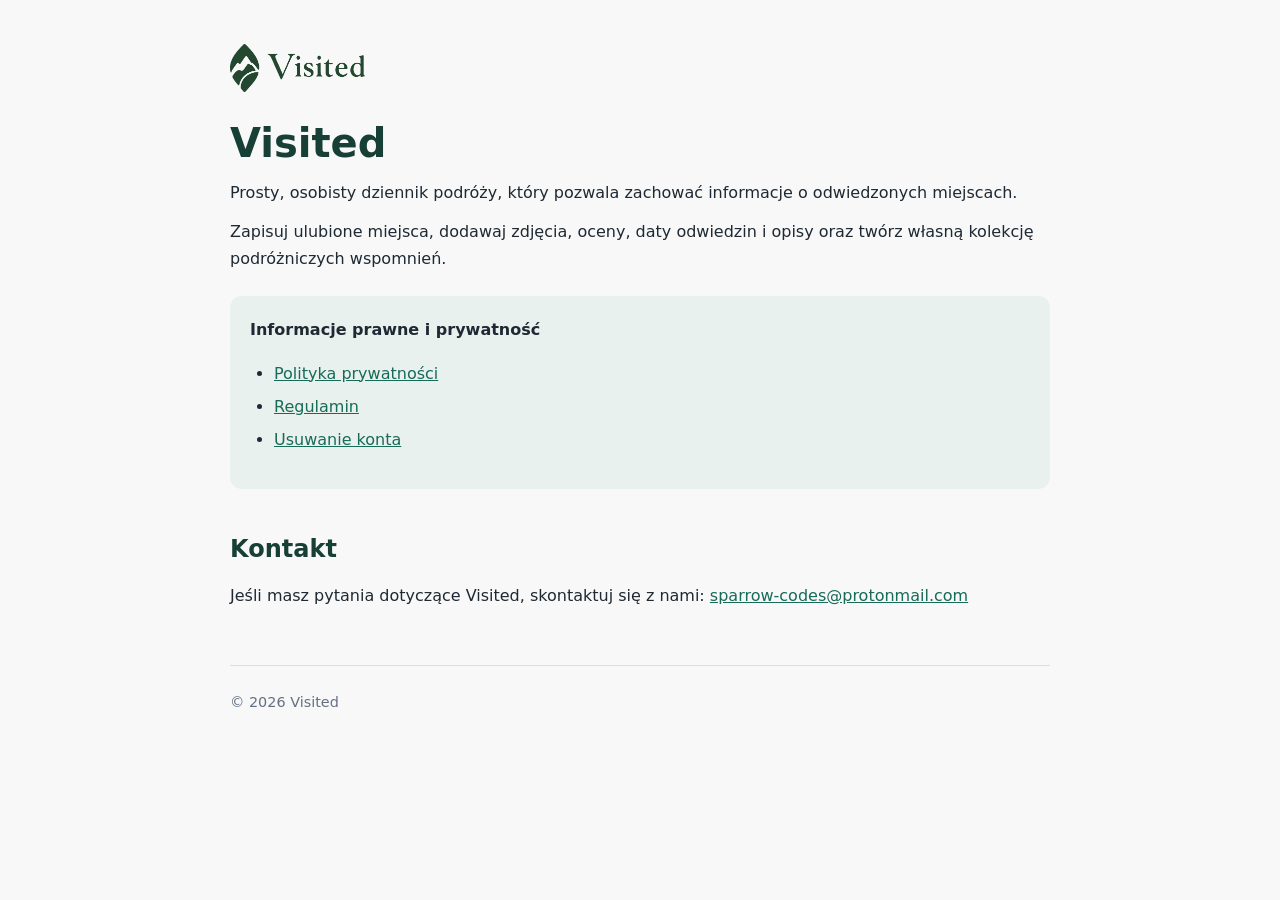
==== pl/index.html @ f60947d7 "Refactor index.html structure and update links for Polish legal pages" ====
<!DOCTYPE html>
<html lang="pl">
<head>
    <meta charset="UTF-8" />
    <meta name="viewport" content="width=device-width, initial-scale=1.0" />

    <title>Visited</title>

    <meta
            name="description"
            content="Visited to osobisty dziennik podróży, w którym możesz zapisywać odwiedzone miejsca, zdjęcia, oceny i wspomnienia."
    />

    <link rel="stylesheet" href="../assets/styles.css" />
</head>

<body>
<main>
    <header class="page-header">
        <img
                class="logo"
                src="../assets/logo.png"
                alt=""
        />
    </header>

    <h1>Visited</h1>

    <p>
        Prosty, osobisty dziennik podróży, który pozwala zachować informacje
        o odwiedzonych miejscach.
    </p>

    <p>
        Zapisuj ulubione miejsca, dodawaj zdjęcia, oceny, daty odwiedzin
        i opisy oraz twórz własną kolekcję podróżniczych wspomnień.
    </p>

    <div class="contact">
        <strong>Informacje prawne i prywatność</strong>

        <ul>
            <li>
                <a href="../privacy/pl">Polityka prywatności</a>
            </li>

            <li>
                <a href="../terms/pl">Regulamin</a>
            </li>

            <li>
                <a href="../delete-account/pl">Usuwanie konta</a>
            </li>
        </ul>
    </div>

    <h2>Kontakt</h2>

    <p>
        Jeśli masz pytania dotyczące Visited, skontaktuj się z nami:
        <a href="mailto:sparrow-codes@protonmail.com">
            sparrow-codes@protonmail.com
        </a>
    </p>

    <footer>
        © 2026 Visited
    </footer>
</main>
</body>
</html>
---- assets/styles.css ----
:root {
    font-family:
            Inter,
            system-ui,
            -apple-system,
            BlinkMacSystemFont,
            "Segoe UI",
            sans-serif;
}

header {
    max-width: 820px;
    margin: 0 auto;
    padding-top: 24px;
}

.logo {
    display: block;
    width: auto;
    height: 3rem;
}

body {
    margin: 0;
    background: #f7f8f7;
    color: #1f2933;
    line-height: 1.7;
}

main {
    max-width: 820px;
    margin: 0 auto;
    padding: 20px 24px 80px;
}

h1 {
    margin-bottom: 8px;
    font-size: 2.5rem;
    line-height: 1.2;
    color: #173f35;
}

h2 {
    margin-top: 40px;
    margin-bottom: 12px;
    font-size: 1.5rem;
    color: #173f35;
}

h3 {
    margin-top: 28px;
    margin-bottom: 8px;
    font-size: 1.1rem;
    color: #1f2933;
}

p {
    margin: 12px 0;
}

ul {
    padding-left: 24px;
}

li {
    margin: 6px 0;
}

a {
    color: #176b57;
}

a:hover {
    text-decoration-thickness: 2px;
}

.meta {
    margin-bottom: 32px;
    color: #667085;
}

.contact {
    padding: 20px;
    margin: 24px 0;
    border-radius: 12px;
    background: #e9f1ee;
}

footer {
    margin-top: 56px;
    padding-top: 24px;
    border-top: 1px solid #d9dfdc;
    color: #667085;
    font-size: 0.9rem;
}

@media (max-width: 600px) {
    main {
        padding: 0 20px 56px 20px;
    }

    header {
        padding: 20px 20px 0 20px;
    }

    h1 {
        font-size: 2rem;
    }

    h2 {
        font-size: 1.3rem;
    }
}
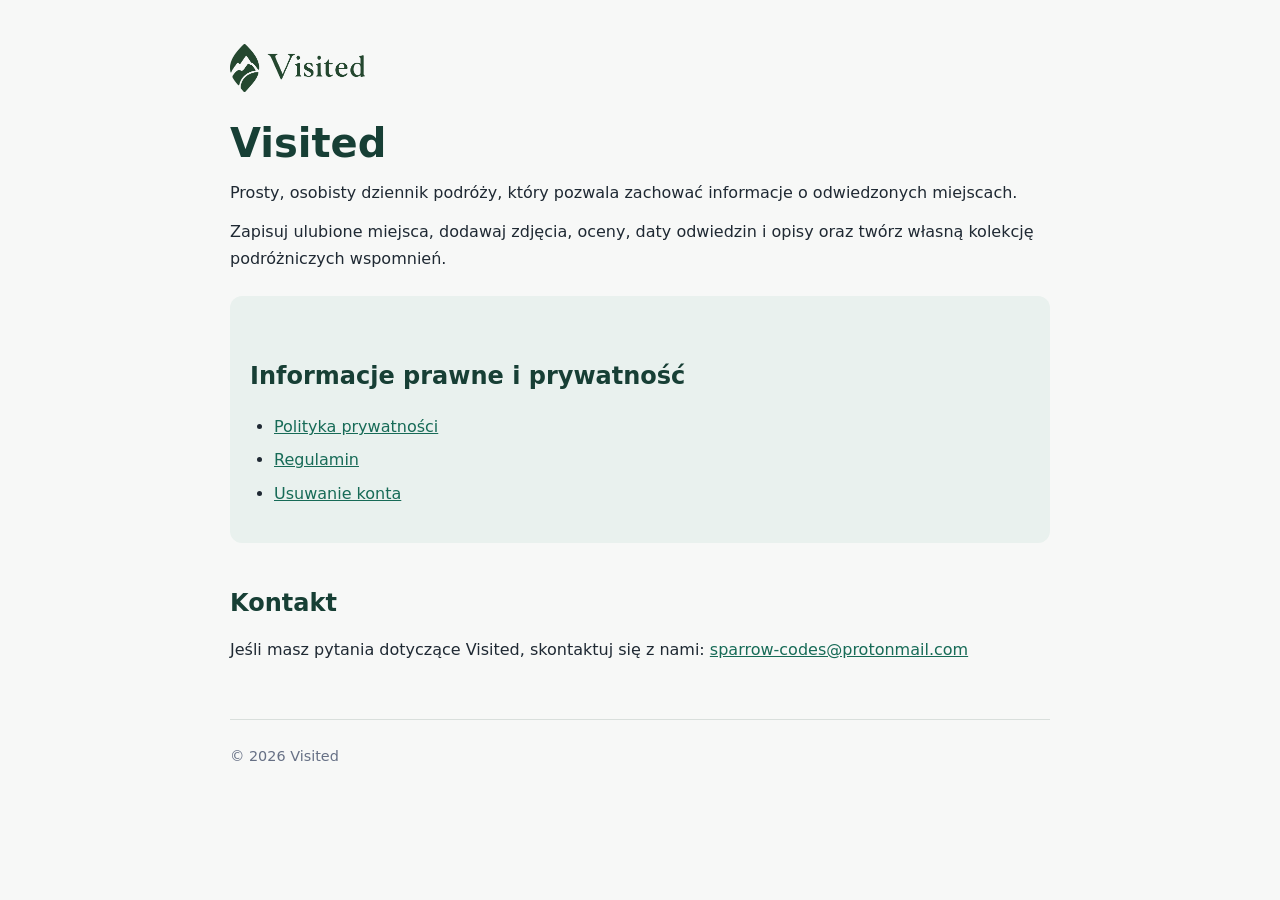
==== commit 9f9f0970: "fix after review" ====
--- a/pl/index.html
+++ b/pl/index.html
@@ -37,7 +37,7 @@
     </p>
 
     <div class="contact">
-        <strong>Informacje prawne i prywatność</strong>
+        <h2>Informacje prawne i prywatność</h2>
 
         <ul>
             <li>
